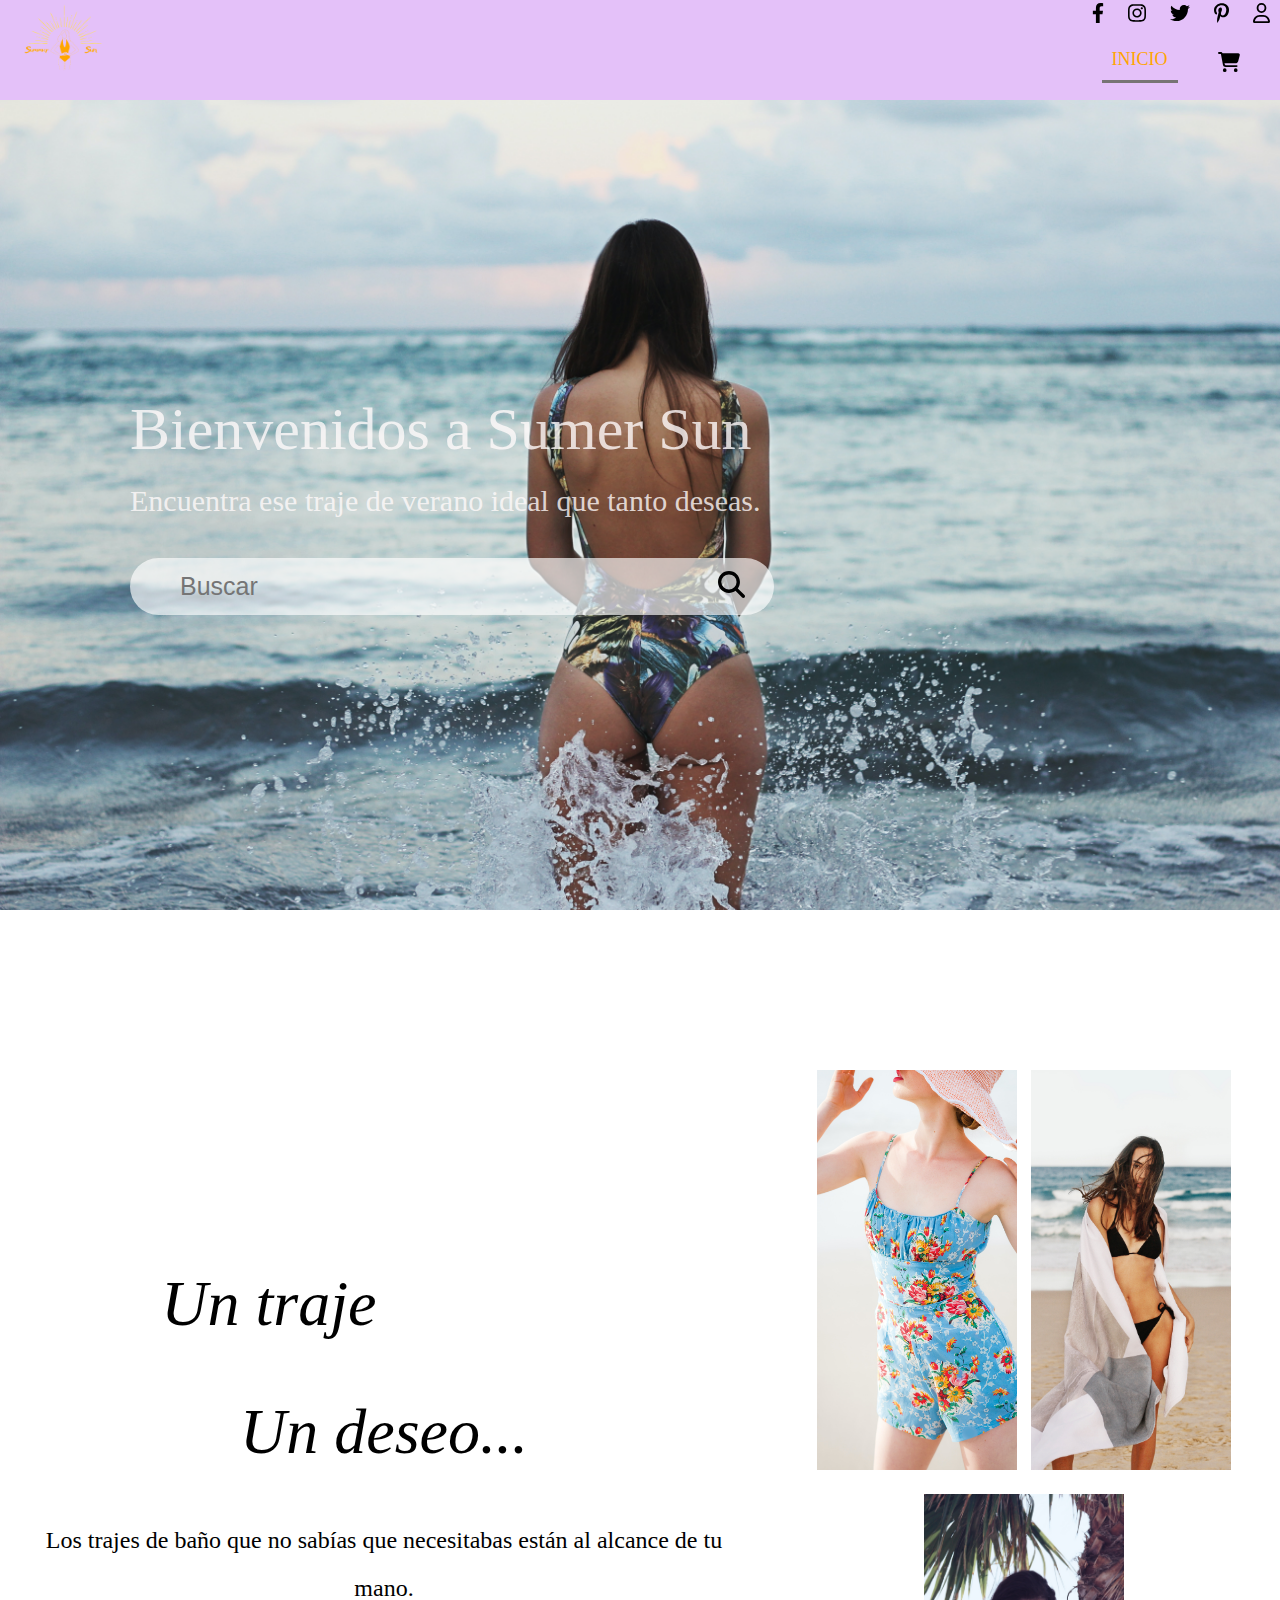
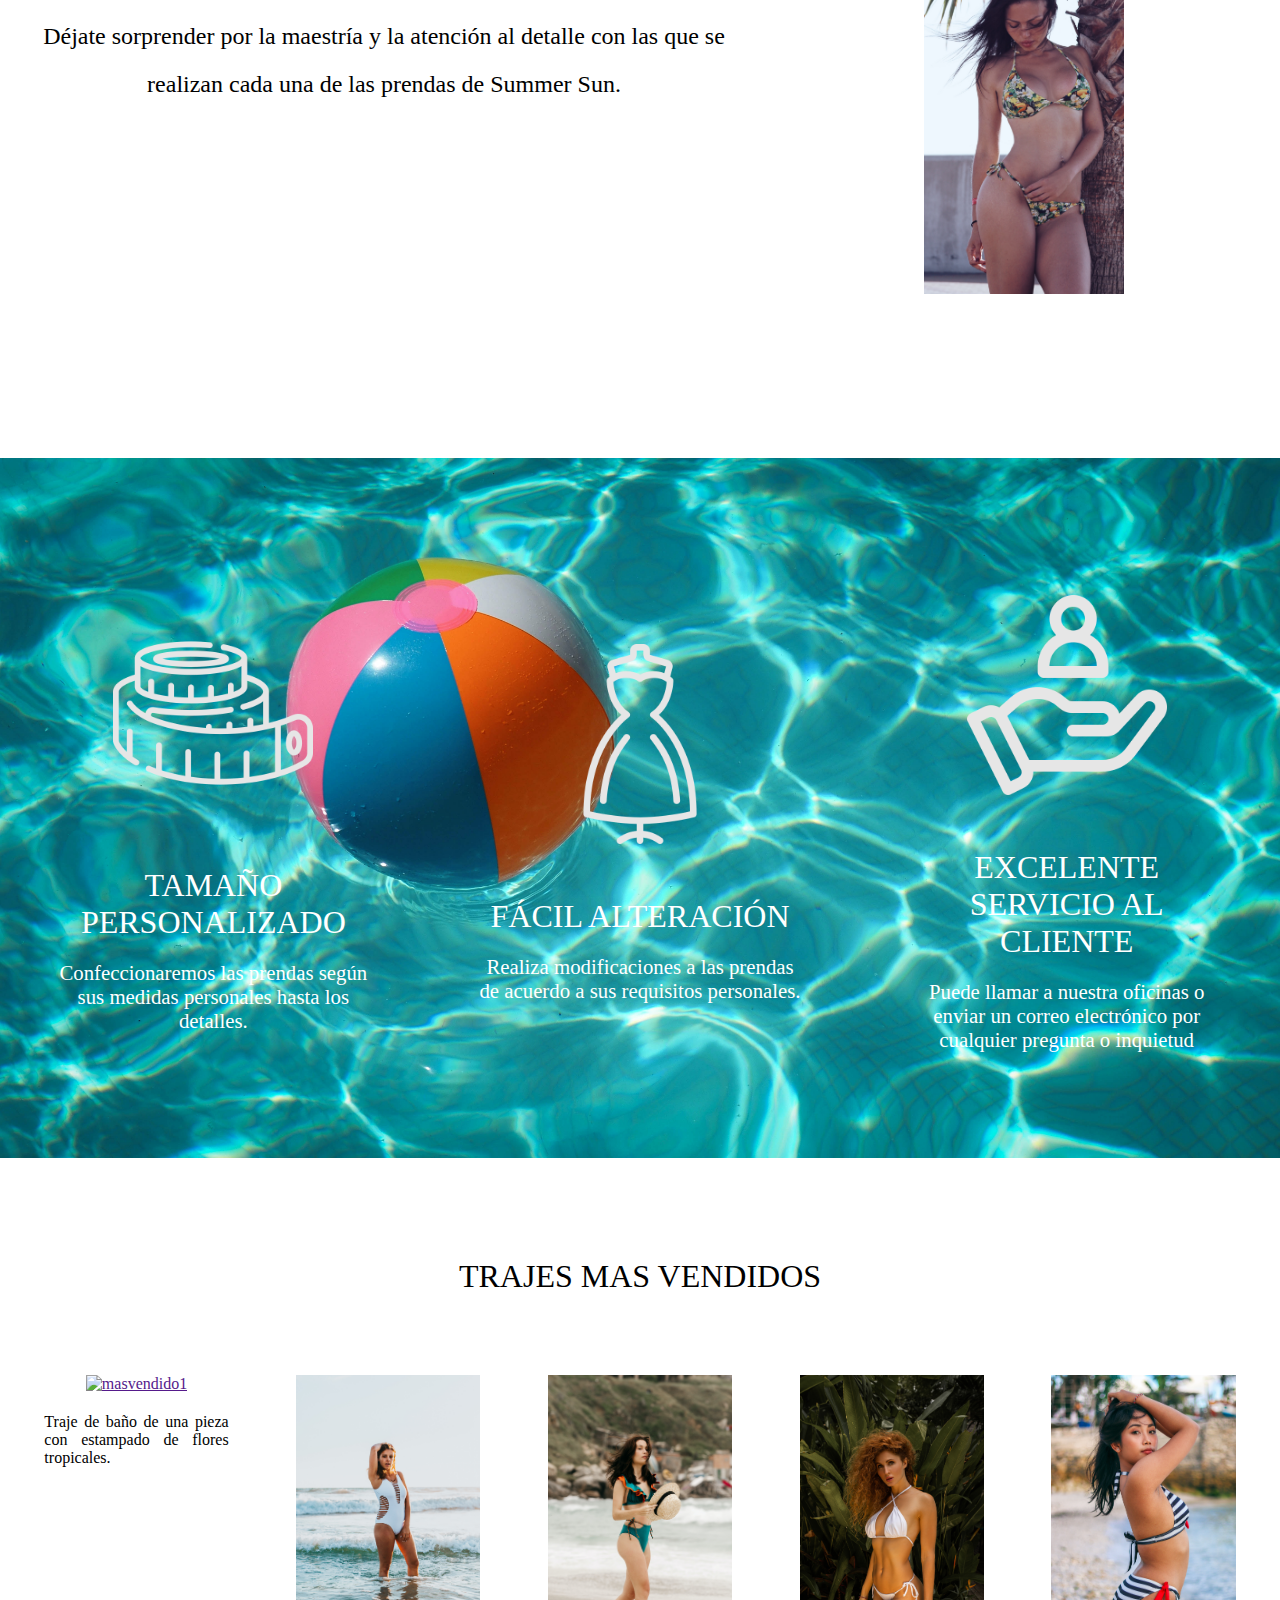
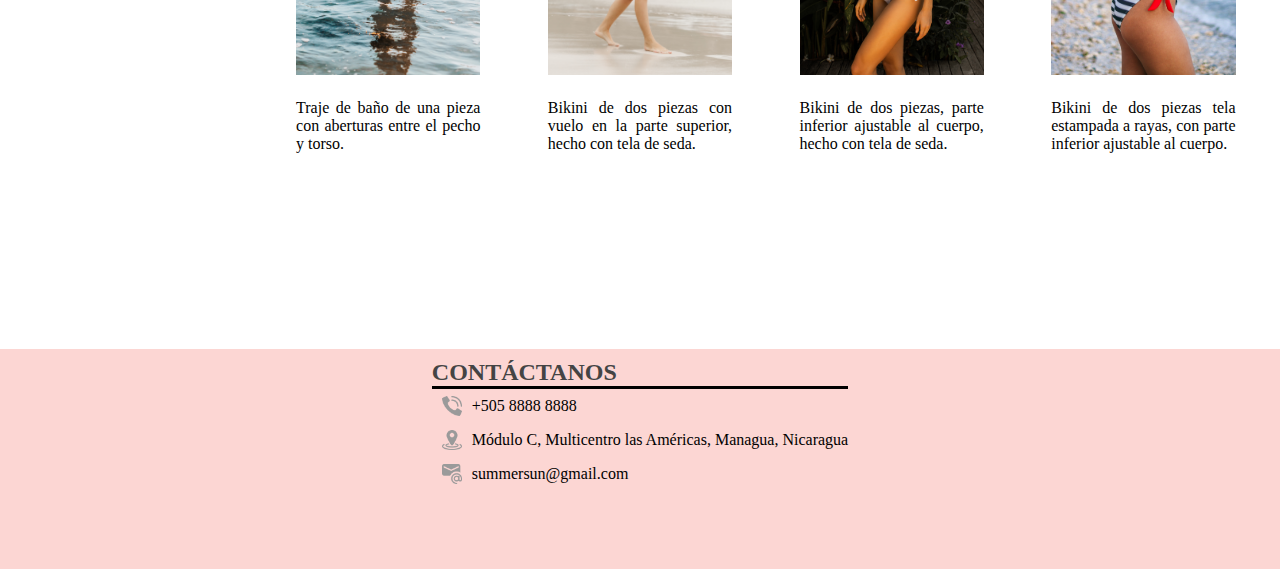
==== index.html @ 24231838 "input" ====
<!DOCTYPE html>
<html lang="es-ES">
    <head>
        <meta charset="utf-8">
        <title>Summer Sun</title>
        <meta name="description" content="Encuentra el traje de baño que necesitas para esa gran ocasión">
        <meta name="viewport" content="width=device-width, initial-scale=1">
        <script src="https://polyfill.io/v3/polyfill.min.js?features=default"></script>
        <link rel="stylesheet" href="CSS\index.css">
    </head>
    <body>
        
        <header id="header"> <!--logo, iconos, Menu de navegacion del sitio web-->

            <div id="divSocialMedia">
                <a href=""><img id="logo" src="RECURSOS/logo.png" alt="Logo"></a>
                <a href="https://es-la.facebook.com/"><img class="social-media"     src="RECURSOS/facebook-f.svg" alt="Facebook"></a>
                <a href="https://www.instagram.com/"><img class="social-media"      src="RECURSOS/instagram.svg" alt="Instagram"></a>
                <a href="https://twitter.com/?lang=es"><img class="social-media"    src="RECURSOS/twitter.svg" alt="Twitter"></a>
                <a href="https://www.pinterest.com/"><img class="social-media"      src="RECURSOS/pinterest-p.svg" alt="Pinterest"></a>
                <a href=""><img class="social-media" src="RECURSOS/user-regular.svg" alt="usuarioLogin"></a>
            </div>

            <nav class="navBar" id="navBar">

                <a href="#" class="closebtn" onclick="myFunction()">&times;</a>
                <ul>
                    <a class="icon" id="mobileicon" onclick="myFunction()"> <i class="fa fa-bars"></i></a>
                    <li><a id="active" href="#">INICIO</a></li>
                    <li><a  href=""><img class="carrito" src="./RECURSOS/cart-shopping-solid.svg" alt="Carrito"></a></li>
                </ul>

            </nav>
        </header>
     
        <section class="secBuscador"> <!--Buscador de vestidos, palabras claves-->
            <div>
                <h1 id="h1Portada">Bienvenidos a Sumer Sun</h1>
                <h2 id="h2Portada">Encuentra ese traje de verano ideal que tanto deseas.</h2>
                <form id="inputPortada">
                    <input type="text" placeholder="Buscar" maxlength="50">
                    <input type="image"  src="RECURSOS/magnifying-glass-solid.svg" alt="Buscar">
                </form>             
            </div>
        </section>


        <section class="secInfo"> <!--Informacio general de nuestro producto-->
            <div class="infomarca">
                <h1 class="h1Info" id="h1secInfo">Un traje</h1>
                <h1 class="h1Info">Un deseo...</h1>
                <p>Los trajes de baño que no sabías que necesitabas están al alcance de tu mano. <br>Déjate sorprender por la maestría y la atención al detalle con las que se realizan cada una de las prendas de Summer Sun.</p>
            </div>
            
            <div class="imgInfo">
                <a href=""><img src="RECURSOS\IMAGENES\traje1.jpg" alt="traje1"></a>
                <a href=""><img src="RECURSOS\IMAGENES\traje2.jpg" alt="traje2"></a>
                <a href=""><img src="RECURSOS\IMAGENES\traje3.jpg" alt="traje3"></a>         
            </div>
        </section>


        <section class="secInfoVestido"> <!--Caracteristicas del negocio en general-->
            <div>
                <img src="RECURSOS\cintametrica.png" alt="cinta métrica">
                <h3>TAMAÑO PERSONALIZADO</h3>
                <p>Confeccionaremos las prendas según sus medidas personales hasta los detalles.</p>
            </div>
            <div>
                <img src="RECURSOS\maniqui.png" alt="maniqui de medida">
                <h3>FÁCIL ALTERACIÓN</h3>
                <p>Realiza modificaciones a las prendas de acuerdo a sus requisitos personales.</p>
            </div>
            <div>
                <img src="RECURSOS\cliente.png" alt="excelente servicio">
                <h3>EXCELENTE SERVICIO AL CLIENTE</h3>
                <p>Puede llamar a nuestra oficinas o enviar un correo electrónico por cualquier pregunta o inquietud</p>
            </div>
        </section>

        <section class="secMasVendidos"> <!--Listado de los mas vendidos-->
            <h1>TRAJES MAS VENDIDOS</h1>
            <div id="contenedorMasVendido">
                <div>
                    <a href=""><img src="RECURSOS\IMAGENES\masvendido1.jpg" alt="masvendido1"></a>
                    <p>Traje de baño de una pieza con estampado de flores tropicales.</p>
                </div>
    
                <div>
                    <a href=""><img src="RECURSOS\IMAGENES\masvendido2.jpg" alt="masvendido2"></a>
                    <p>Traje de baño de una pieza con aberturas entre el pecho y torso.</p>
                </div>
    
                <div>
                    <a href=""><img src="RECURSOS\IMAGENES\masvendido3.jpg" alt="masvendido3"></a>
                    <p>Bikini de dos piezas con vuelo en la parte superior, hecho con tela de seda.</p>
                </div>
    
                <div>
                    <a href=""><img src="RECURSOS\IMAGENES\masvendido4.jpg" alt="masvendido4"></a>
                    <p>Bikini de dos piezas, parte inferior ajustable al cuerpo, hecho con tela de seda.</p>
                </div>
    
                <div>
                    <a href=""><img src="RECURSOS\IMAGENES\masvendido5.jpg" alt="masvendido5"></a>
                    <p>Bikini de dos piezas tela estampada a rayas, con parte inferior ajustable al cuerpo.</p>
                </div>
            </div>
        </section>

        <footer> <!--Pie de pagina con la informacion y contacto del sitio web-->

            <div class="Contacto">
                <h3>CONTÁCTANOS</h3>
                <div>
                    <img src="RECURSOS\telefono.png" alt="telefono">
                    <p>+505 8888 8888</p>
                </div>
                <div>
                    <img src="RECURSOS\ubicacion.png" alt="ubicación">
                    <p>Módulo C, Multicentro las Américas, Managua, Nicaragua</p>
                </div>
                <div>
                    <img src="RECURSOS\email.png" alt="correo">
                    <p>summersun@gmail.com</p>
                </div>
            </div>
        </footer>
        <script src="JAVASCRIPT/index.js"></script>
    </body>
</html>
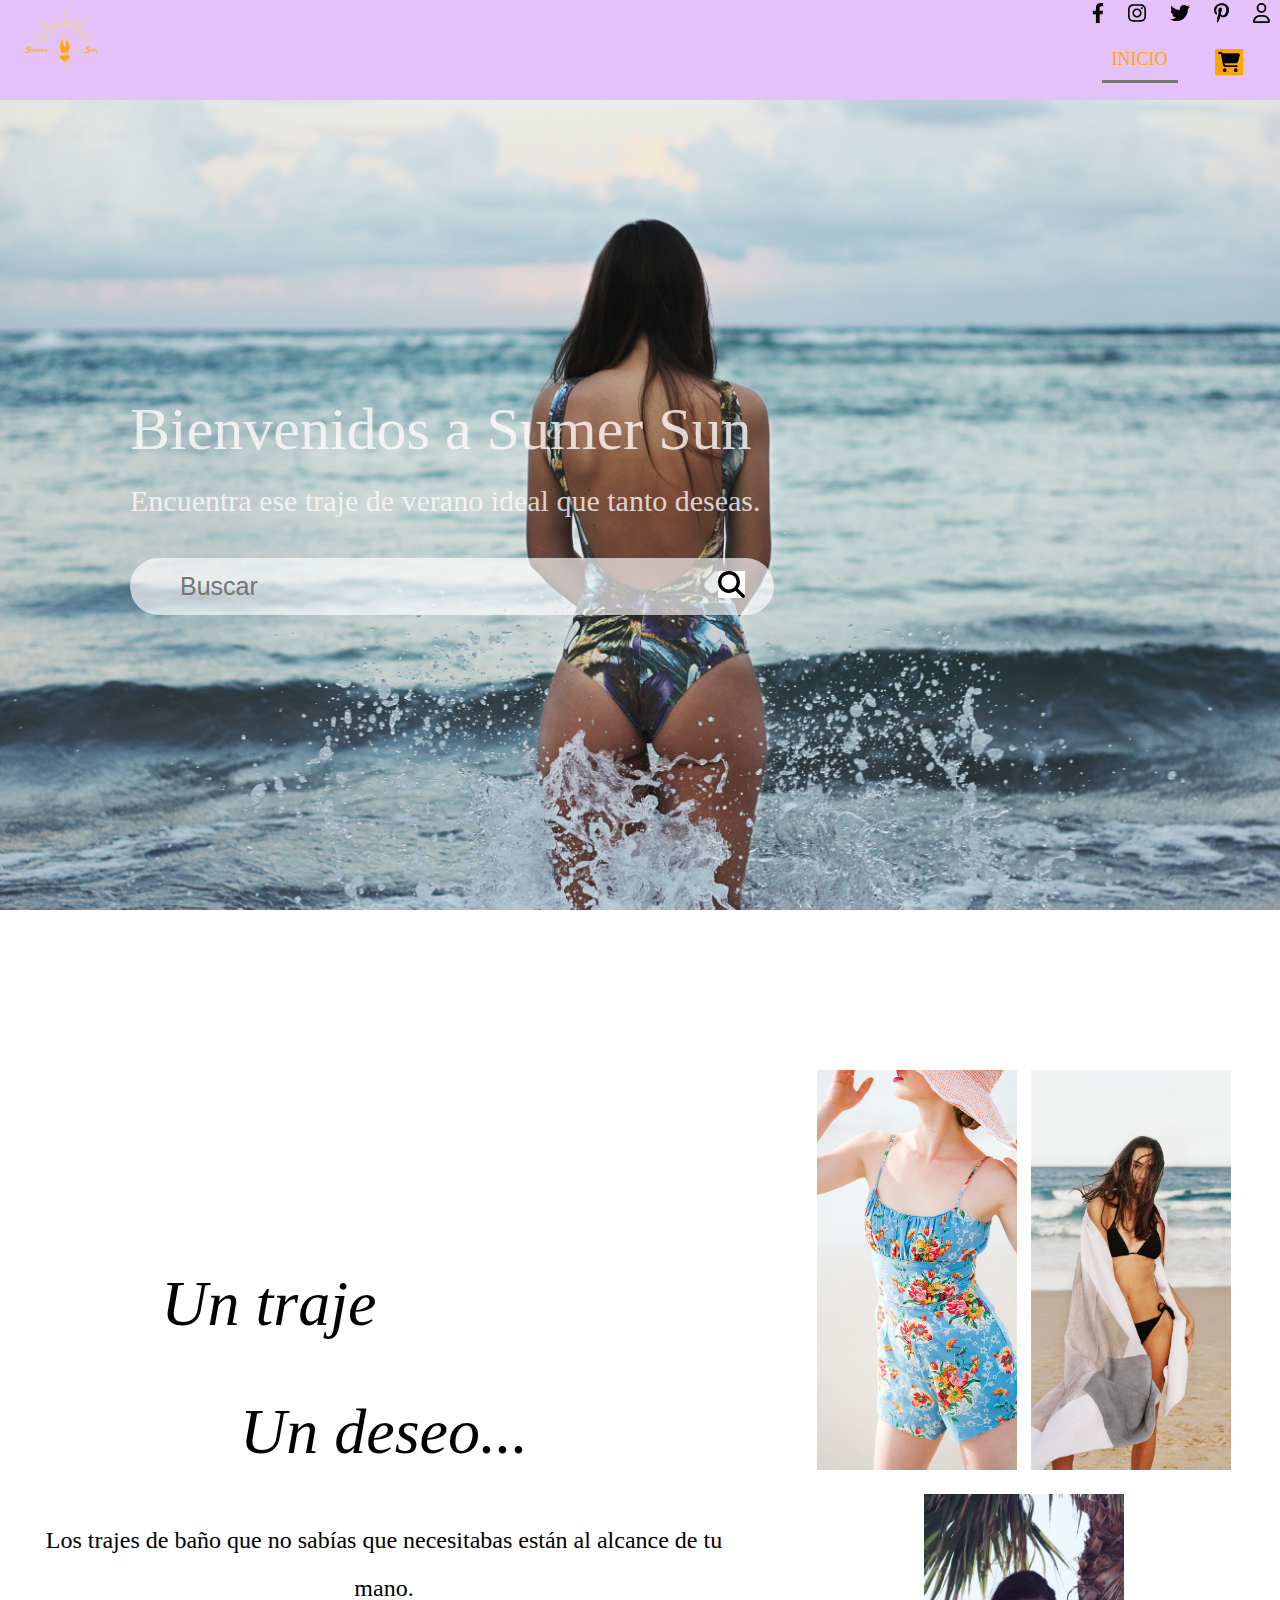
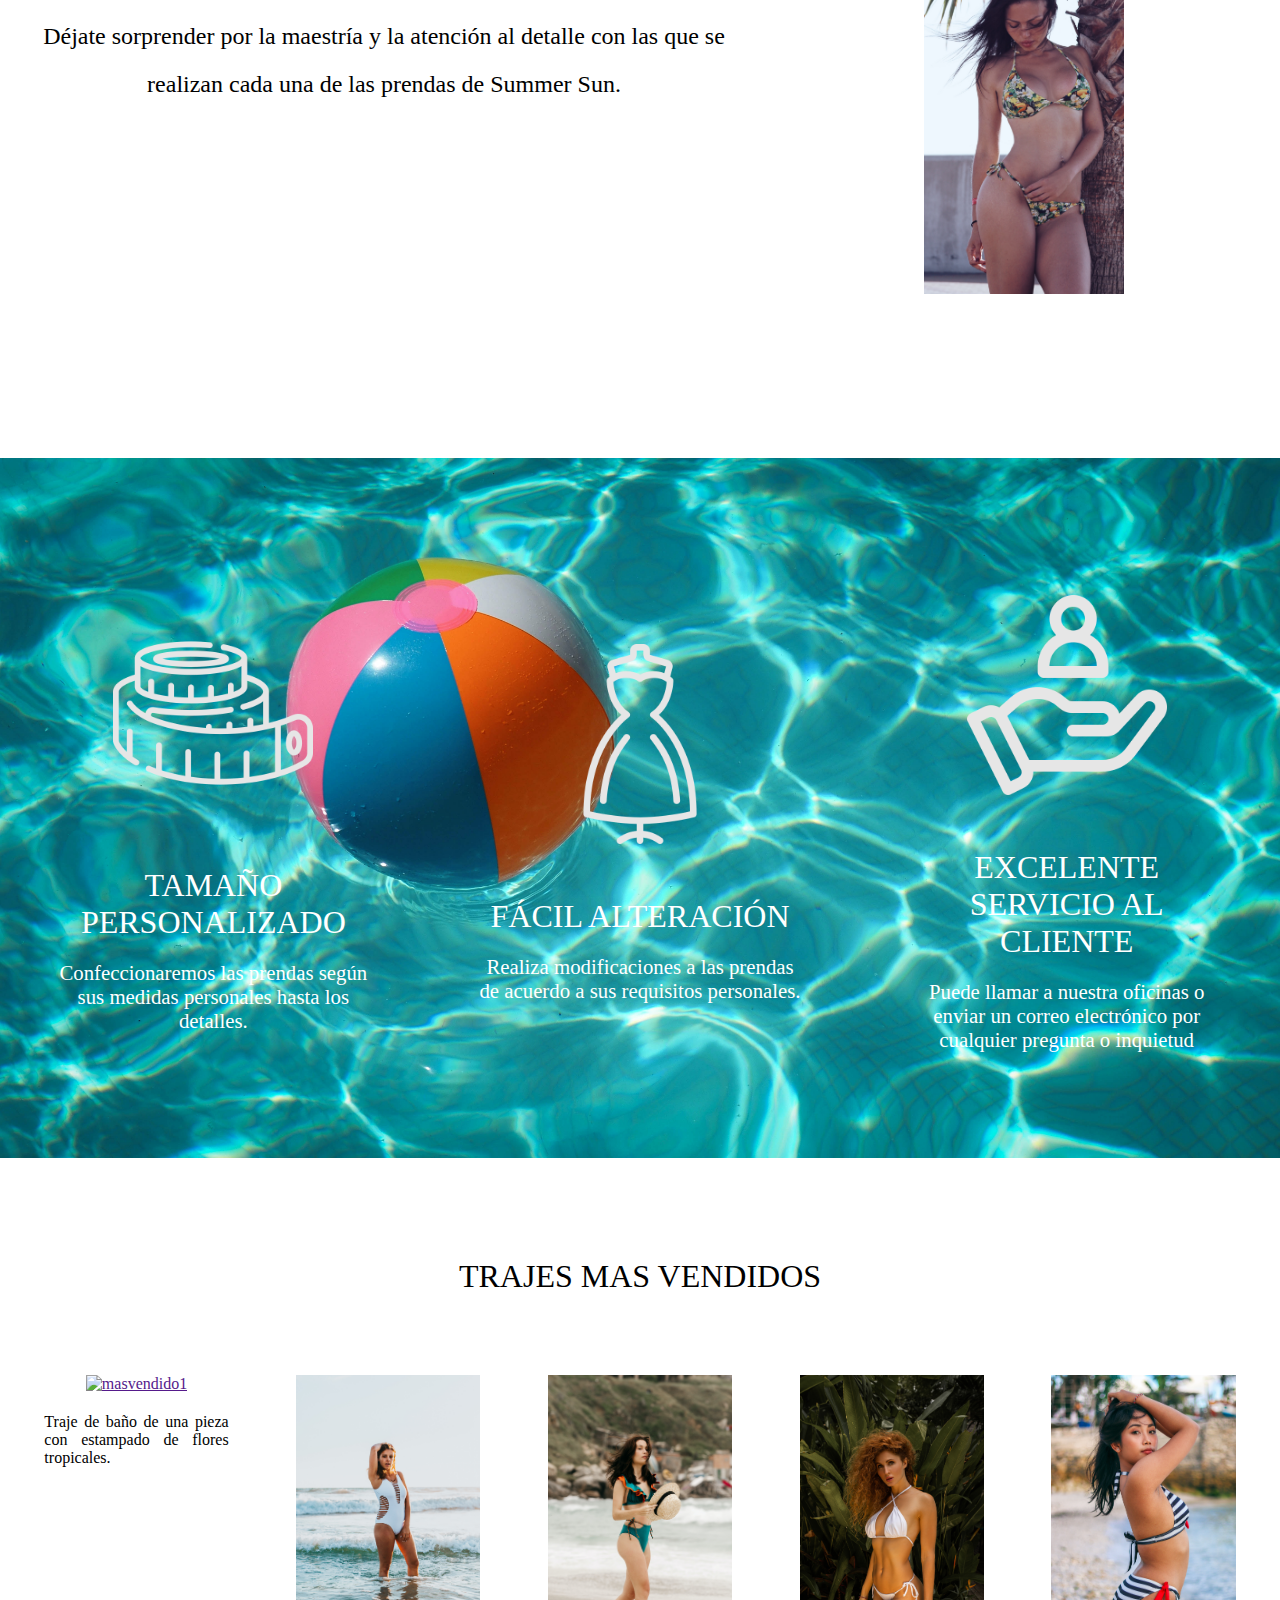
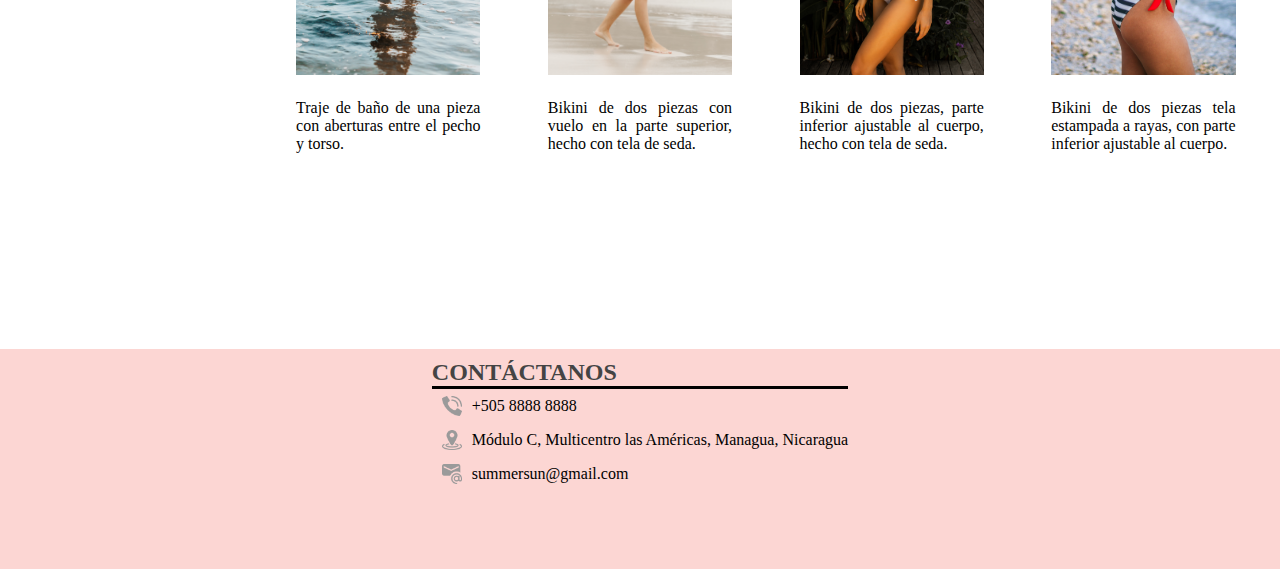
==== commit cecd9a63: "info" ====
--- a/index.html
+++ b/index.html
@@ -60,7 +60,7 @@
         </section>
 
 
-        <section class="secInfoVestido"> <!--Caracteristicas del negocio en general-->
+        <section class="secInfoTraje"> <!--Caracteristicas del negocio en general-->
             <div>
                 <img src="RECURSOS\cintametrica.png" alt="cinta métrica">
                 <h3>TAMAÑO PERSONALIZADO</h3>
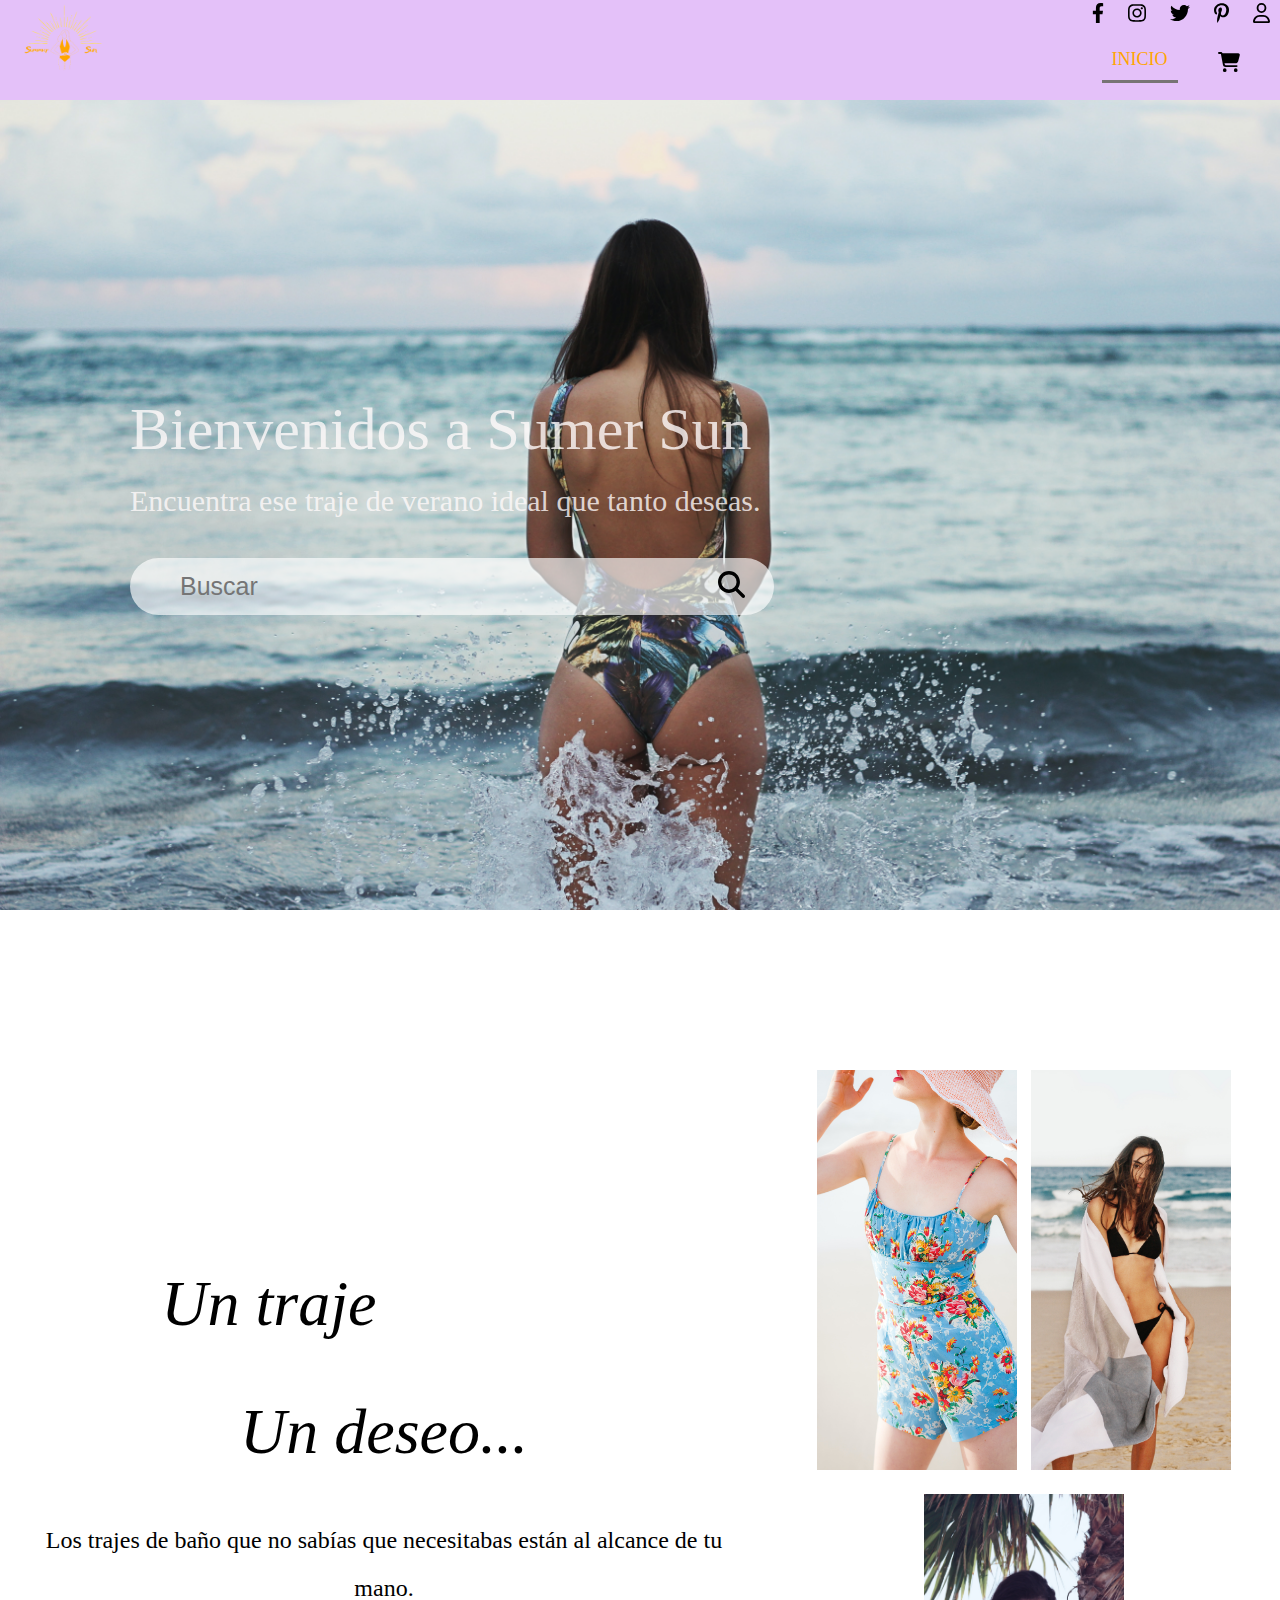
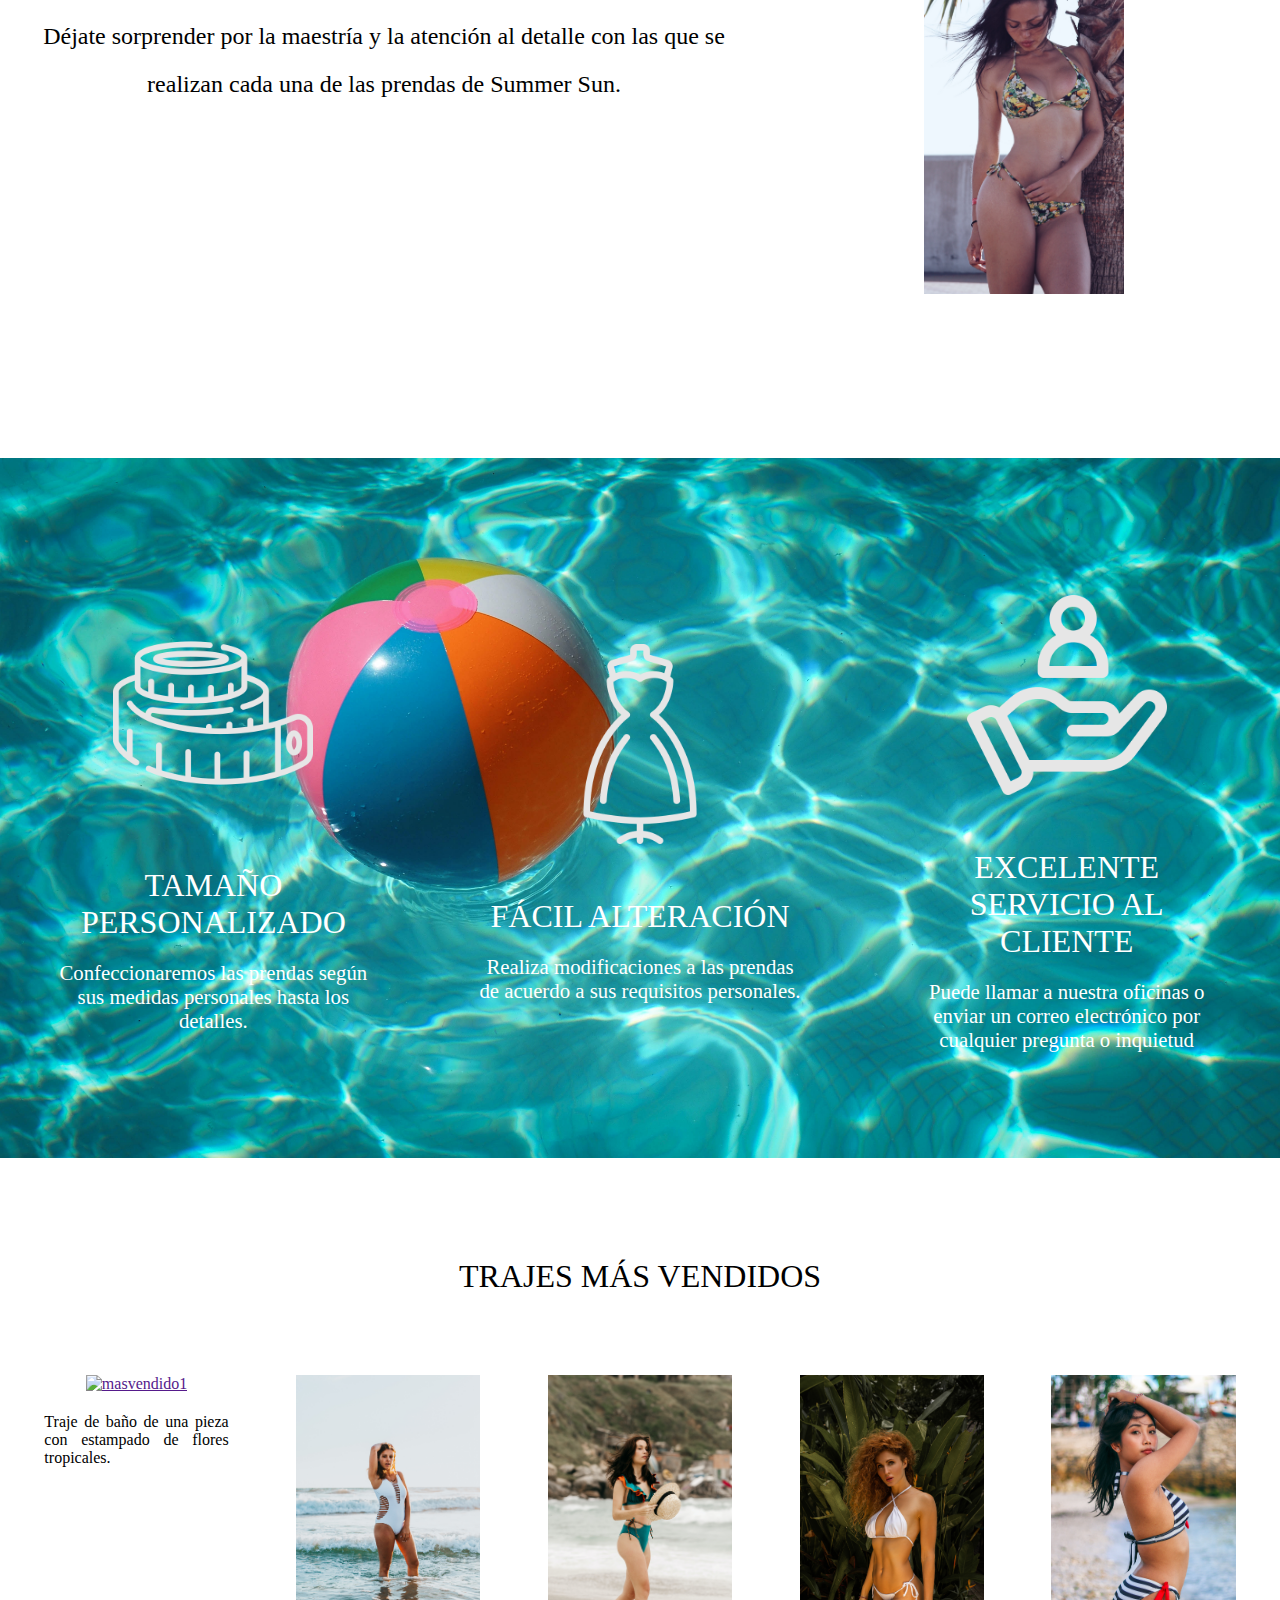
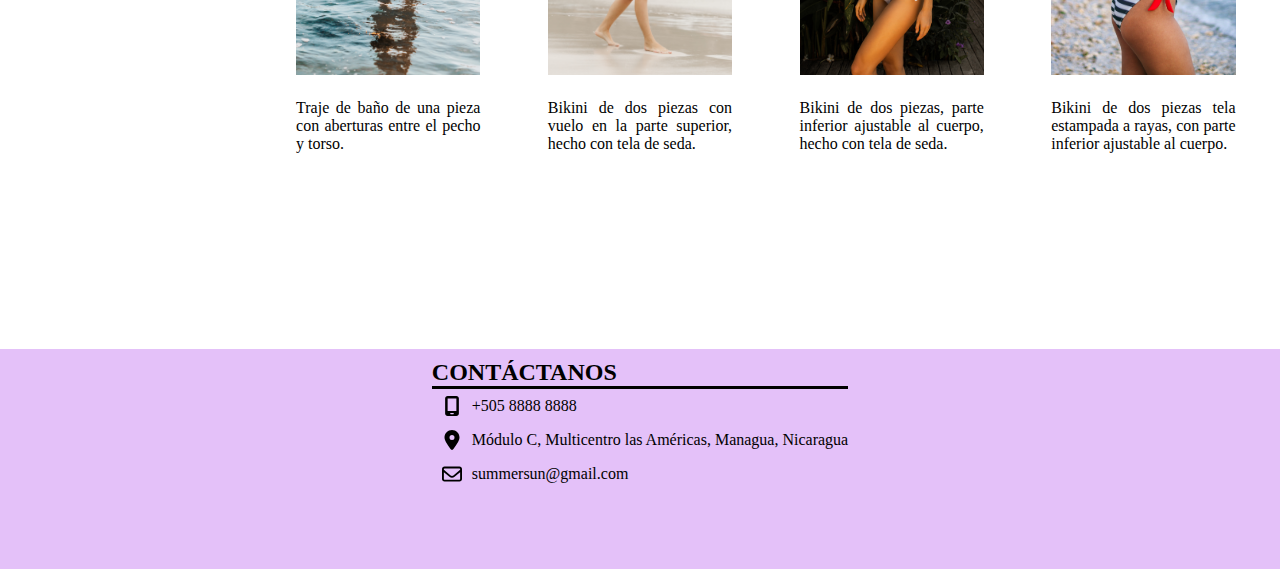
==== commit fda097cb: "ft" ====
--- a/index.html
+++ b/index.html
@@ -79,7 +79,7 @@
         </section>
 
         <section class="secMasVendidos"> <!--Listado de los mas vendidos-->
-            <h1>TRAJES MAS VENDIDOS</h1>
+            <h1>TRAJES MÁS VENDIDOS</h1>
             <div id="contenedorMasVendido">
                 <div>
                     <a href=""><img src="RECURSOS\IMAGENES\masvendido1.jpg" alt="masvendido1"></a>
@@ -113,15 +113,15 @@
             <div class="Contacto">
                 <h3>CONTÁCTANOS</h3>
                 <div>
-                    <img src="RECURSOS\telefono.png" alt="telefono">
+                    <img src="RECURSOS/mobile-screen-solid.svg" alt="telefono">
                     <p>+505 8888 8888</p>
                 </div>
                 <div>
-                    <img src="RECURSOS\ubicacion.png" alt="ubicación">
+                    <img src="RECURSOS/location-dot-solid.svg" alt="ubicación">
                     <p>Módulo C, Multicentro las Américas, Managua, Nicaragua</p>
                 </div>
                 <div>
-                    <img src="RECURSOS\email.png" alt="correo">
+                    <img src="RECURSOS/envelope-regular.svg" alt="correo">
                     <p>summersun@gmail.com</p>
                 </div>
             </div>
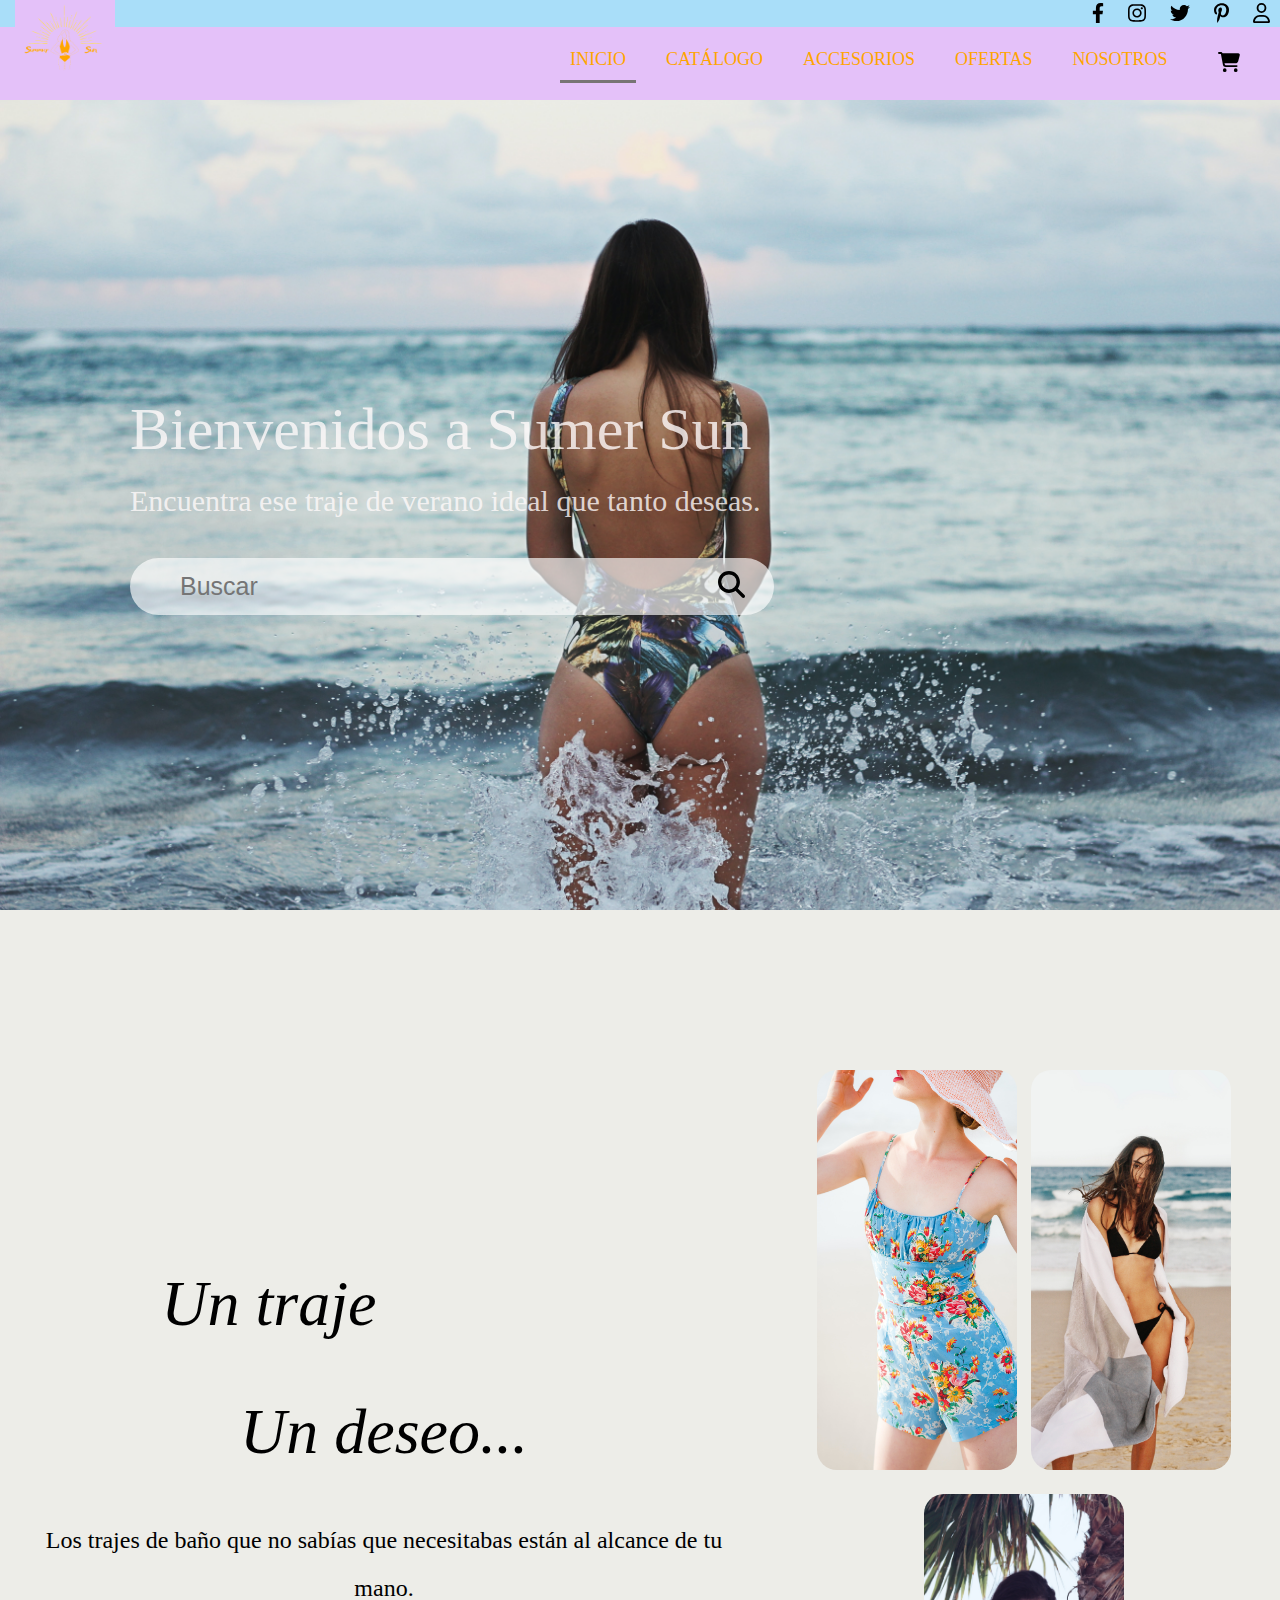
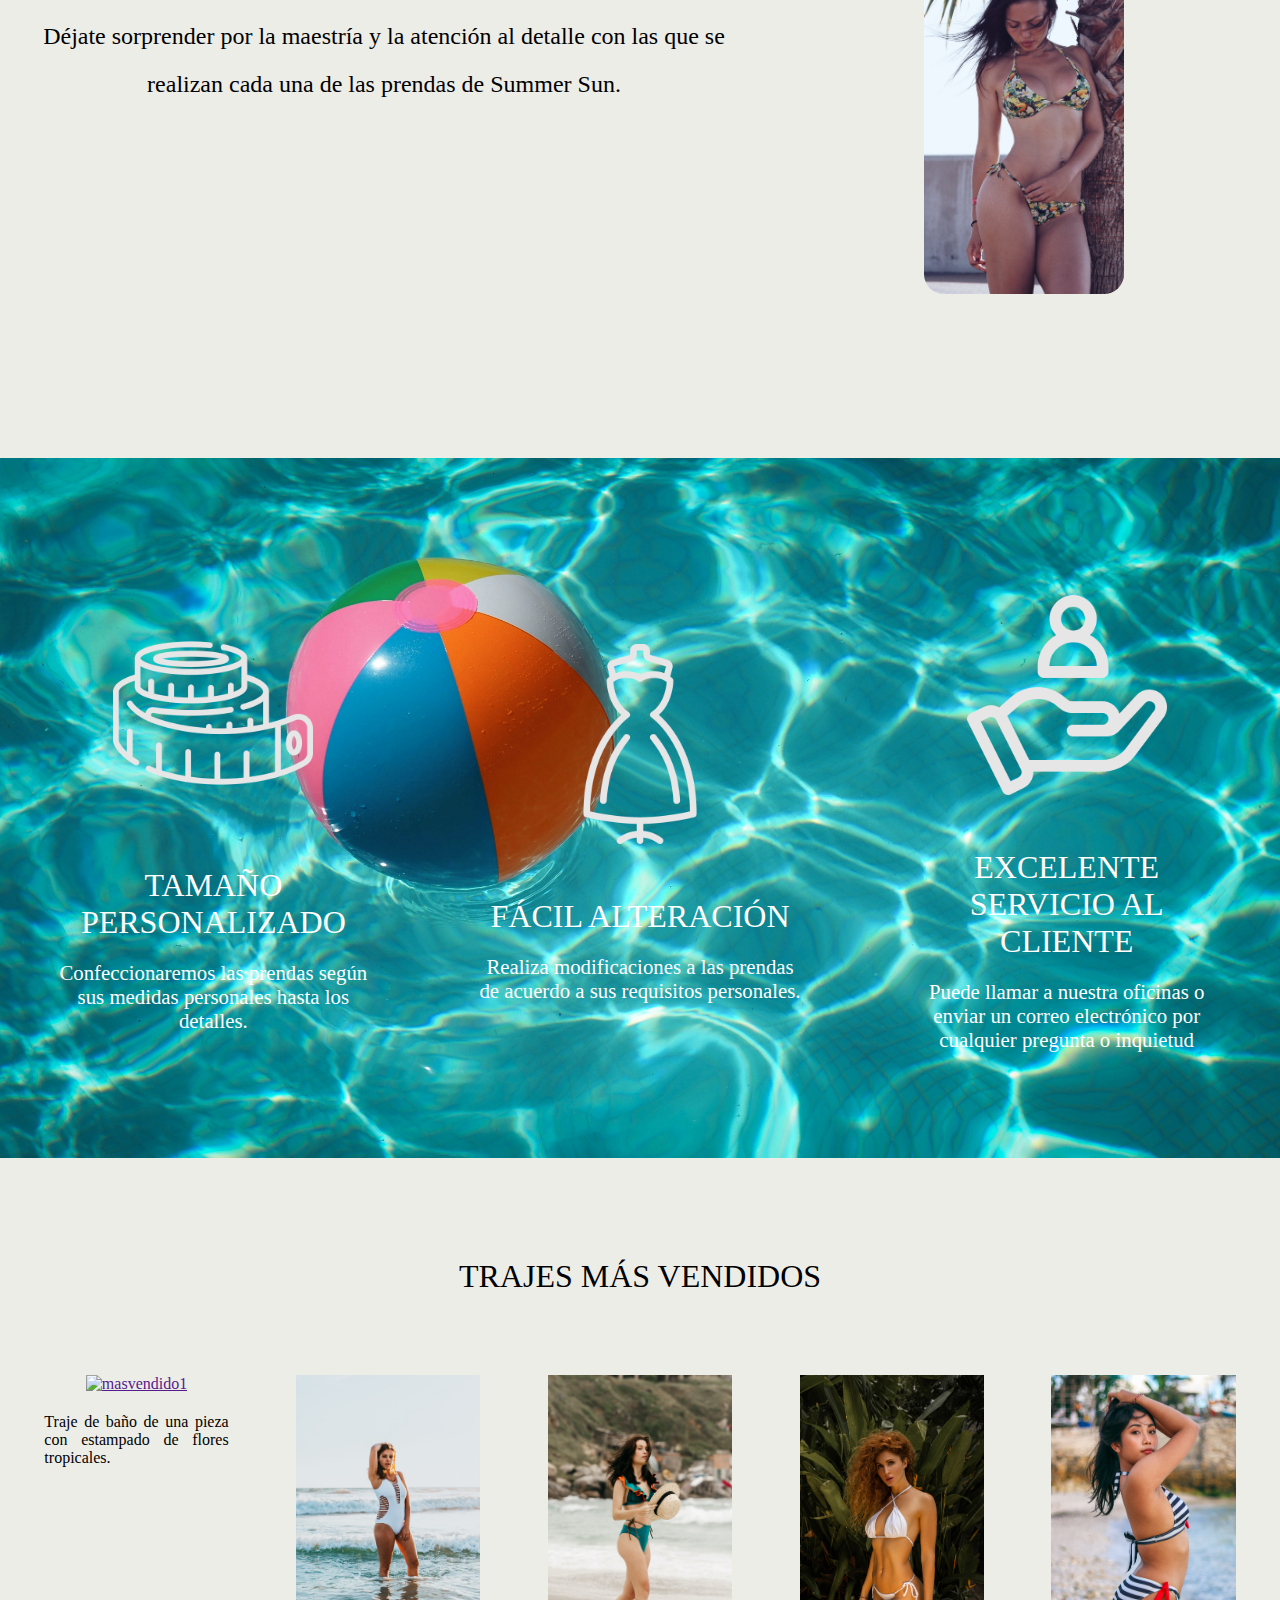
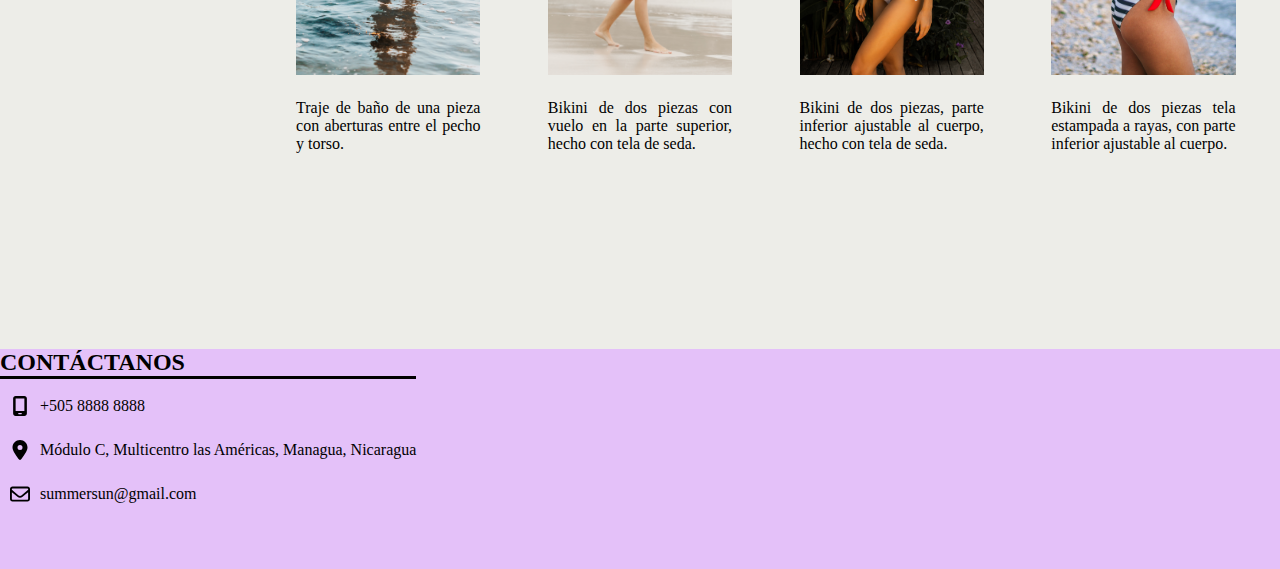
==== commit 729fe036: "pestañas" ====
--- a/index.html
+++ b/index.html
@@ -27,6 +27,10 @@
                 <ul>
                     <a class="icon" id="mobileicon" onclick="myFunction()"> <i class="fa fa-bars"></i></a>
                     <li><a id="active" href="#">INICIO</a></li>
+                    <li><a href="HTML/catalogo.html">CATÁLOGO</a></li>
+                    <li><a href="HTML/accesorios.html">ACCESORIOS</a></li>
+                    <li><a href="HTML/oferta.html">OFERTAS</a></li>
+                    <li><a href="HTML/nosotros.html">NOSOTROS</a></li>
                     <li><a  href=""><img class="carrito" src="./RECURSOS/cart-shopping-solid.svg" alt="Carrito"></a></li>
                 </ul>
 
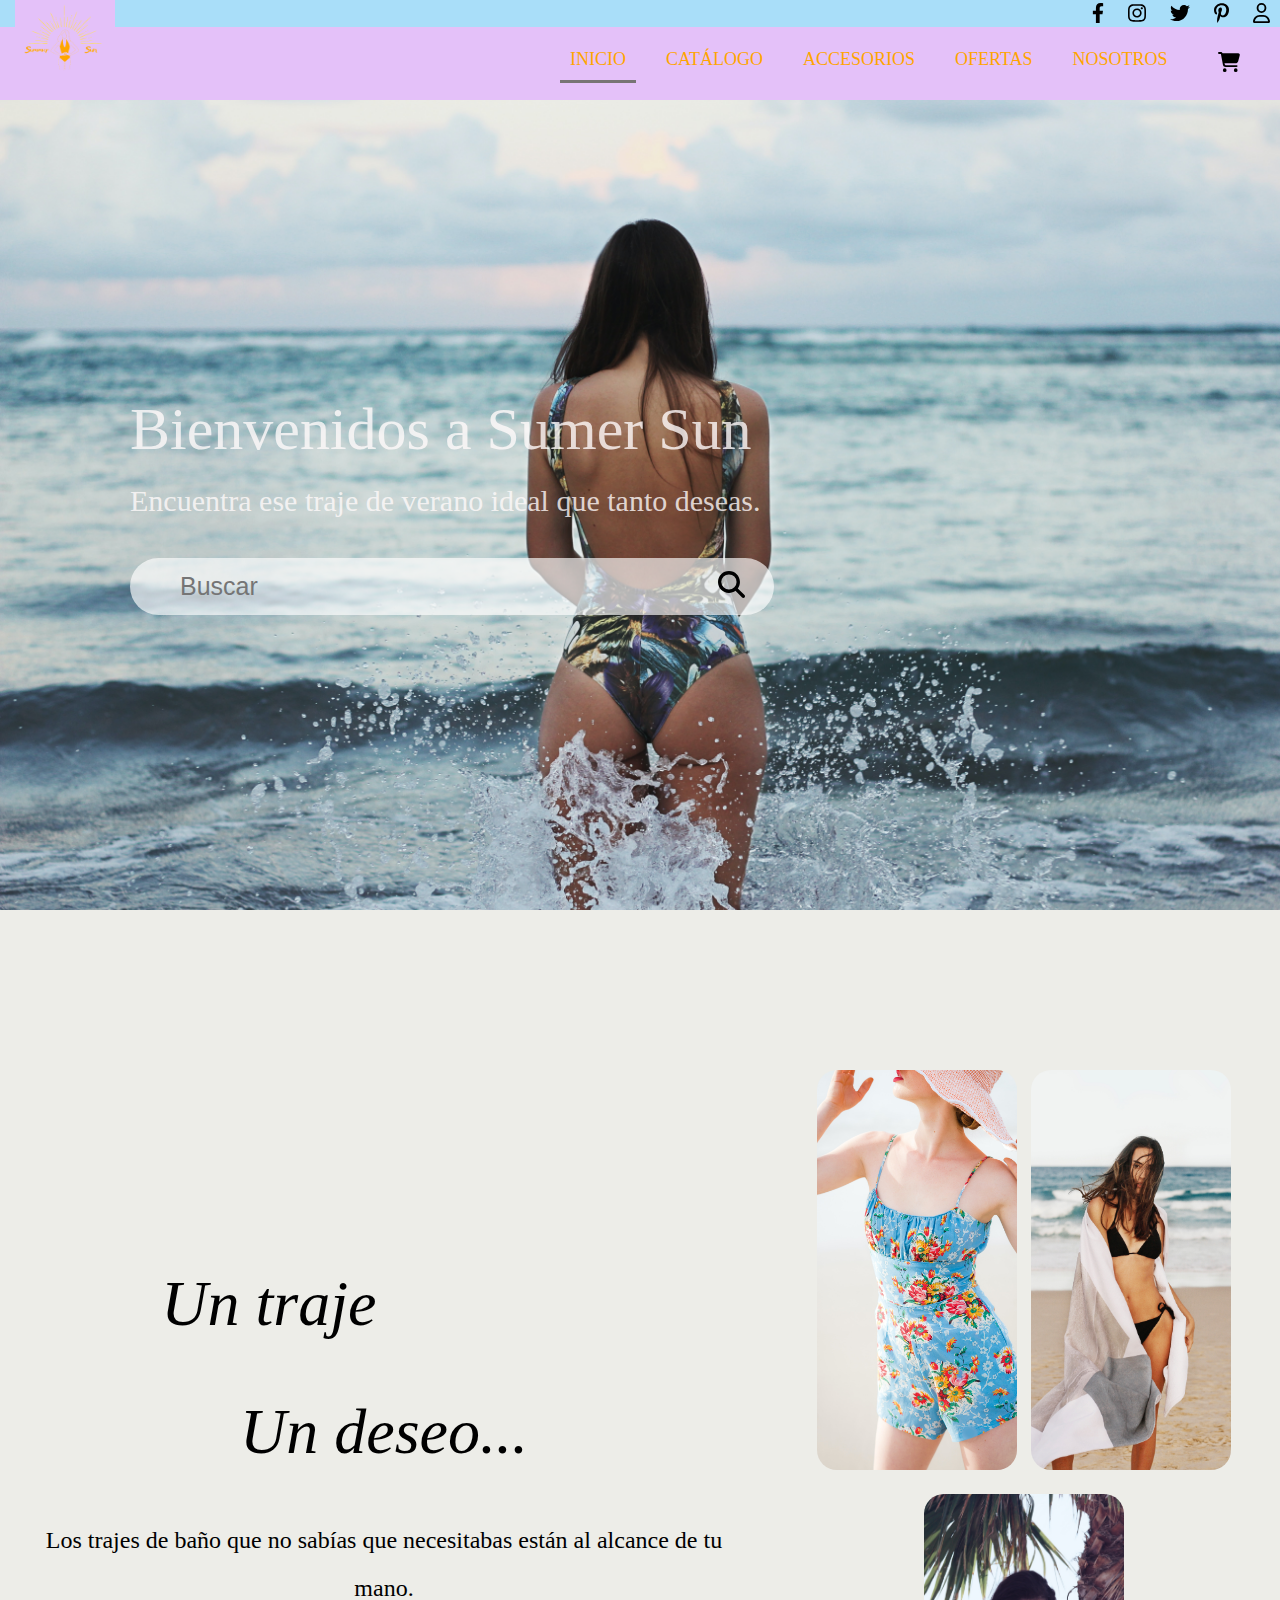
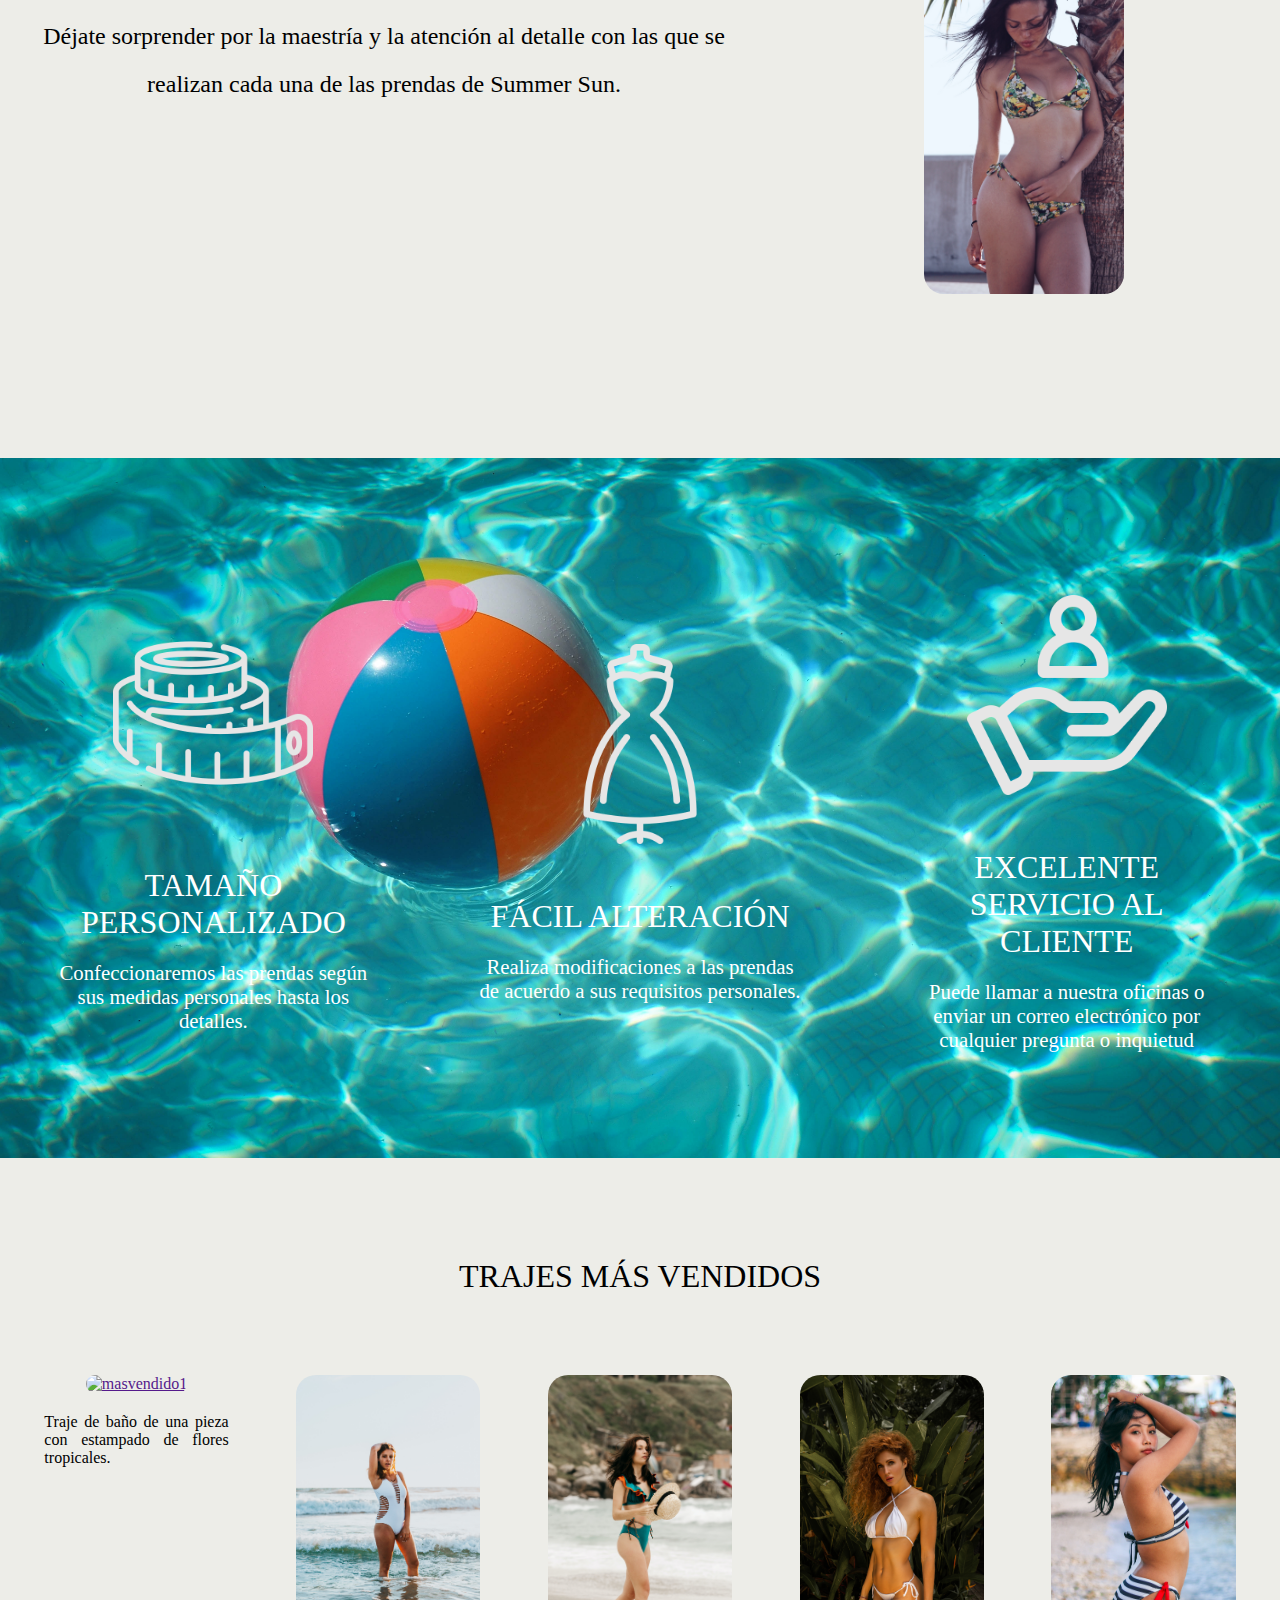
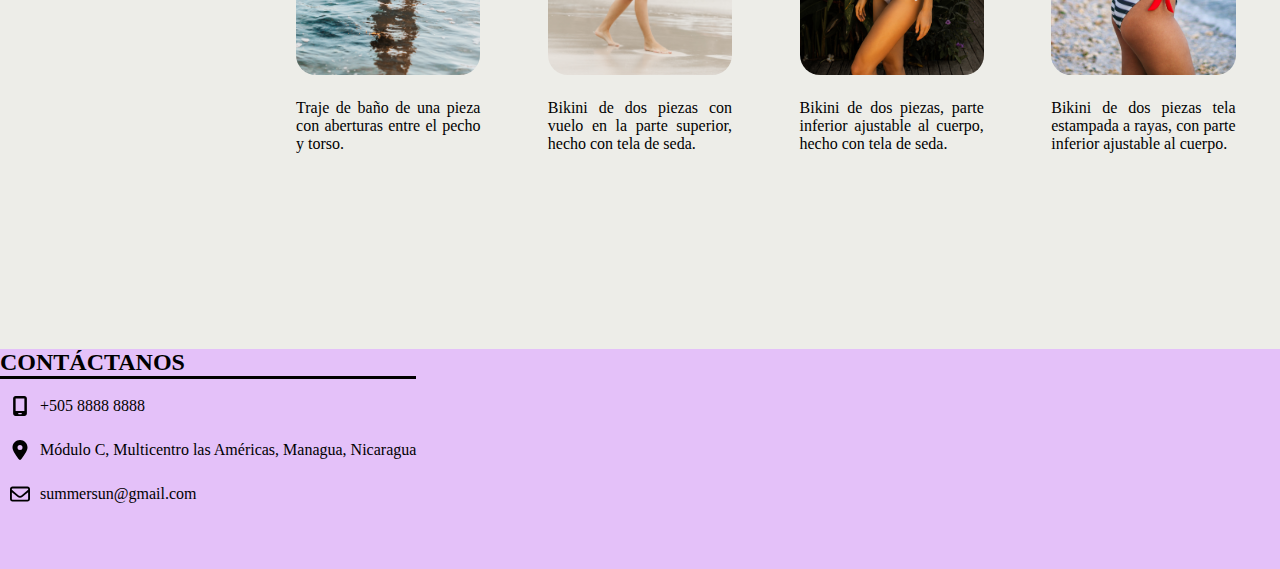
==== commit 6604e9e6: "PostDiv" ====
--- a/index.html
+++ b/index.html
@@ -131,5 +131,6 @@
             </div>
         </footer>
         <script src="JAVASCRIPT/index.js"></script>
+        <script src="JAVASCRIPT/valFormulario.js"></script>
     </body>
 </html>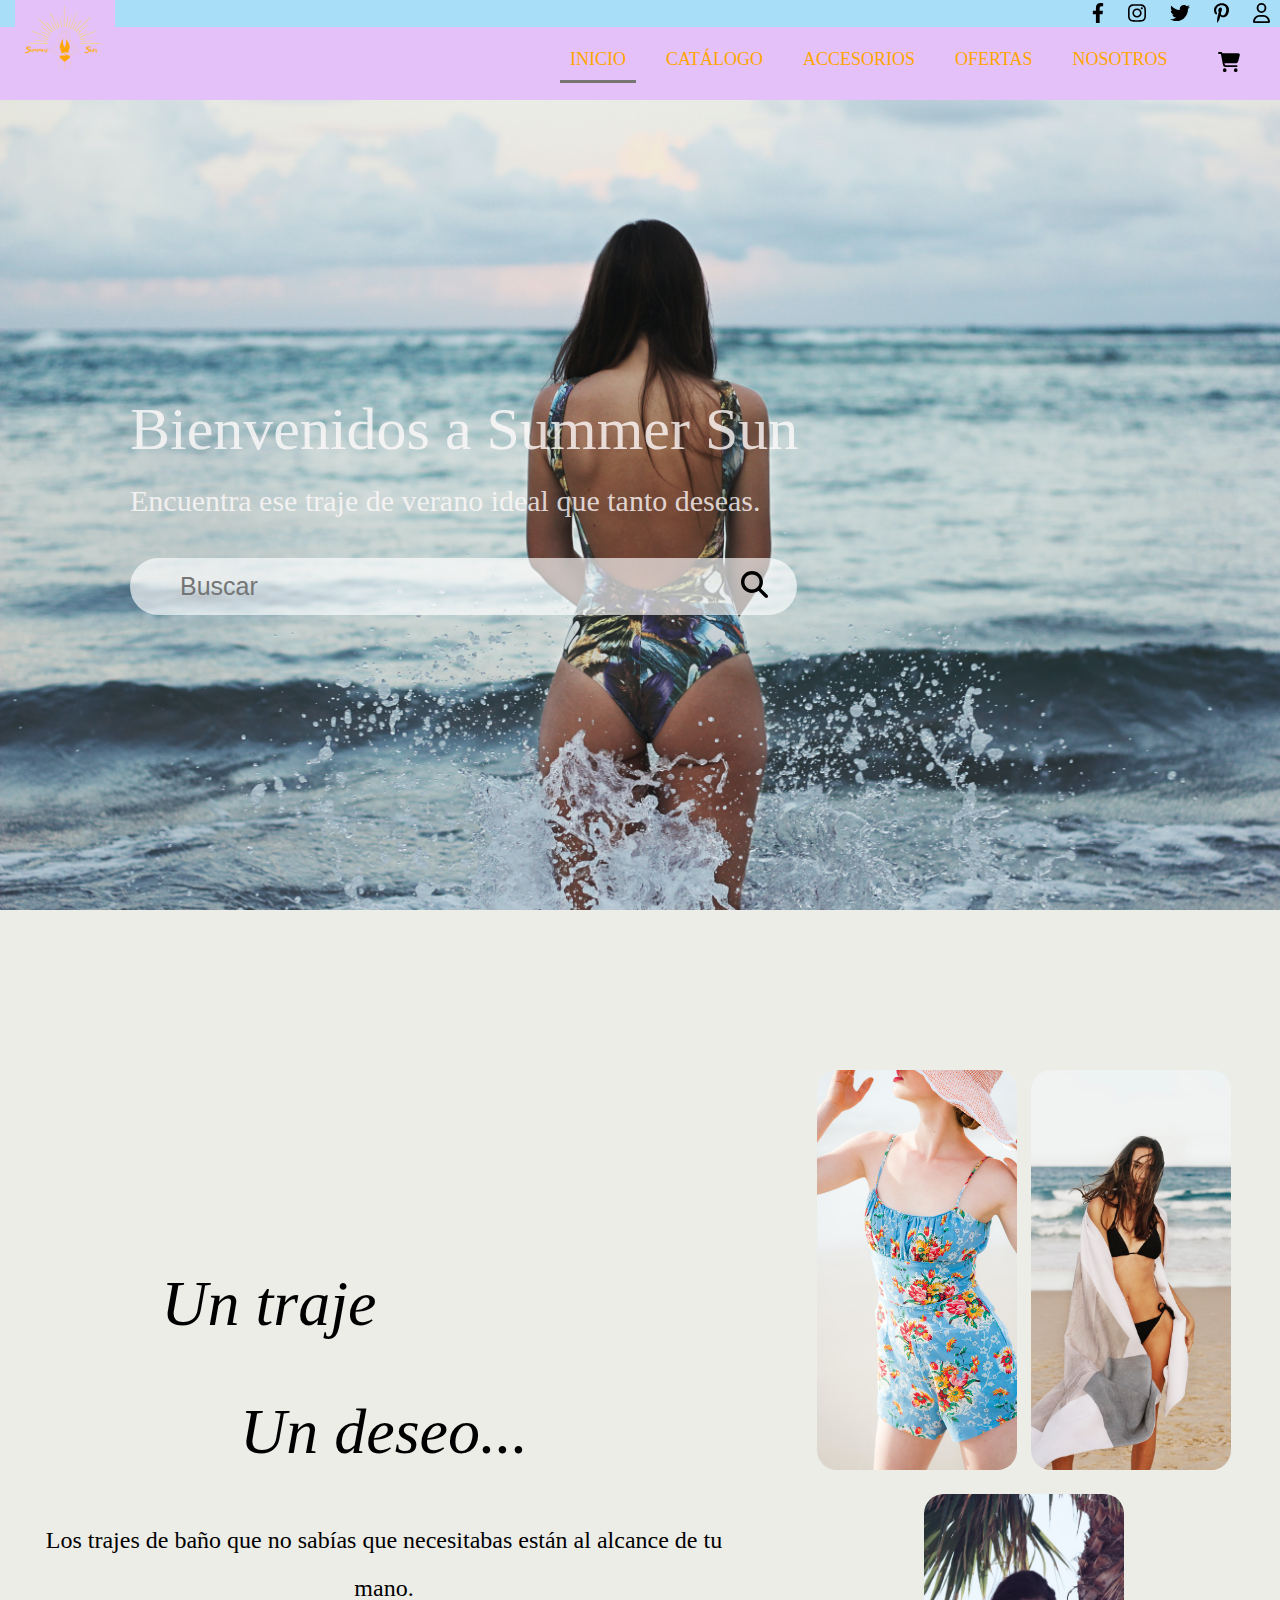
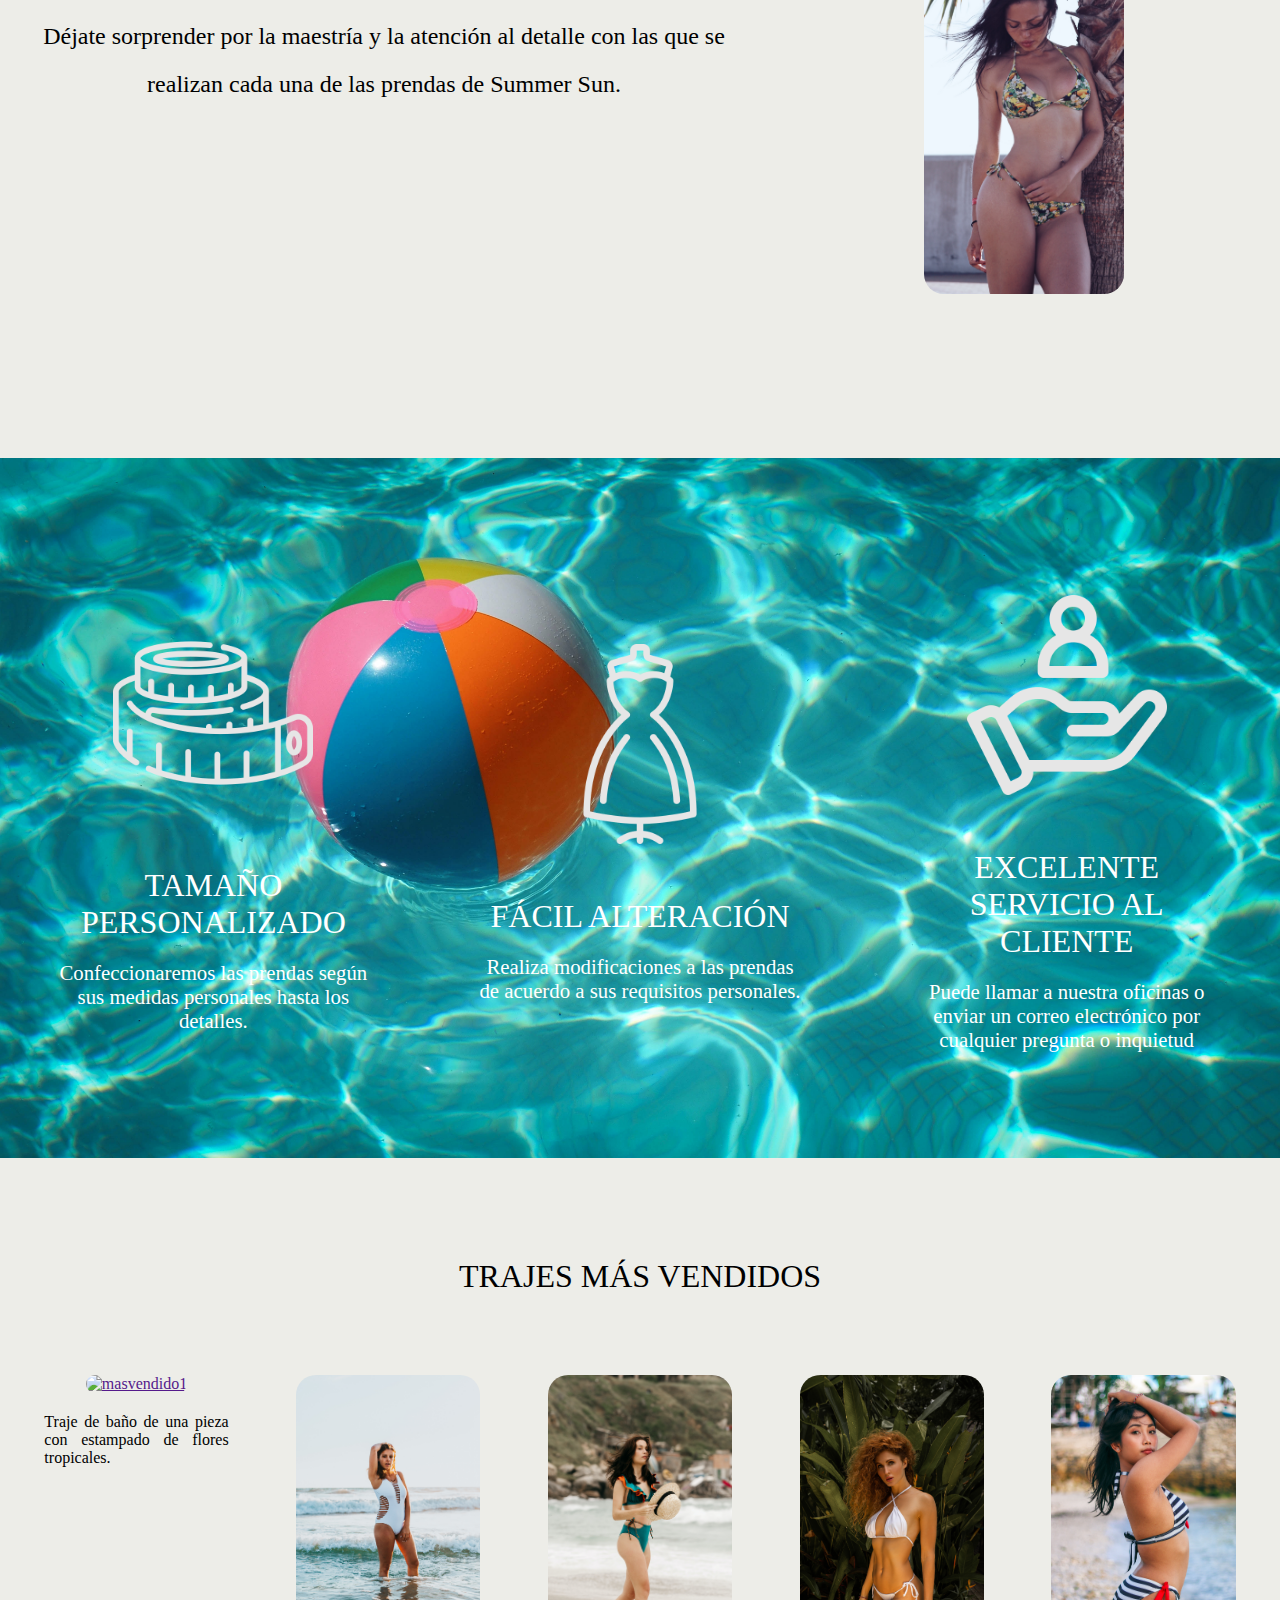
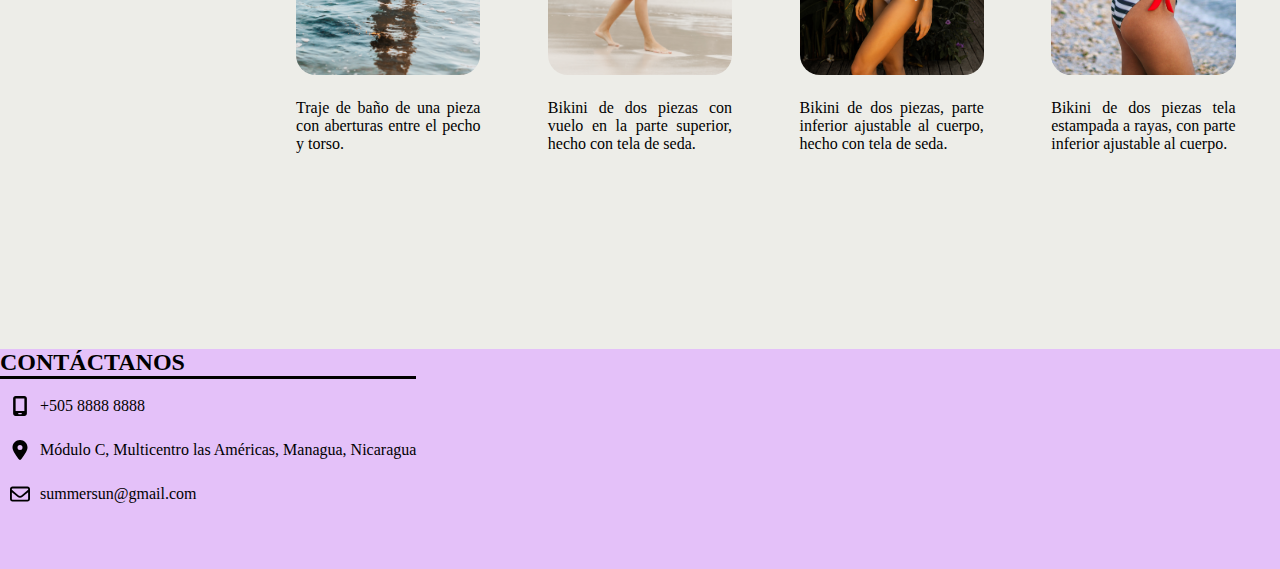
==== commit 8d67103d: "Corrección" ====
--- a/index.html
+++ b/index.html
@@ -39,7 +39,7 @@
      
         <section class="secBuscador"> <!--Buscador de vestidos, palabras claves-->
             <div>
-                <h1 id="h1Portada">Bienvenidos a Sumer Sun</h1>
+                <h1 id="h1Portada">Bienvenidos a Summer Sun</h1>
                 <h2 id="h2Portada">Encuentra ese traje de verano ideal que tanto deseas.</h2>
                 <form id="inputPortada">
                     <input type="text" placeholder="Buscar" maxlength="50">
